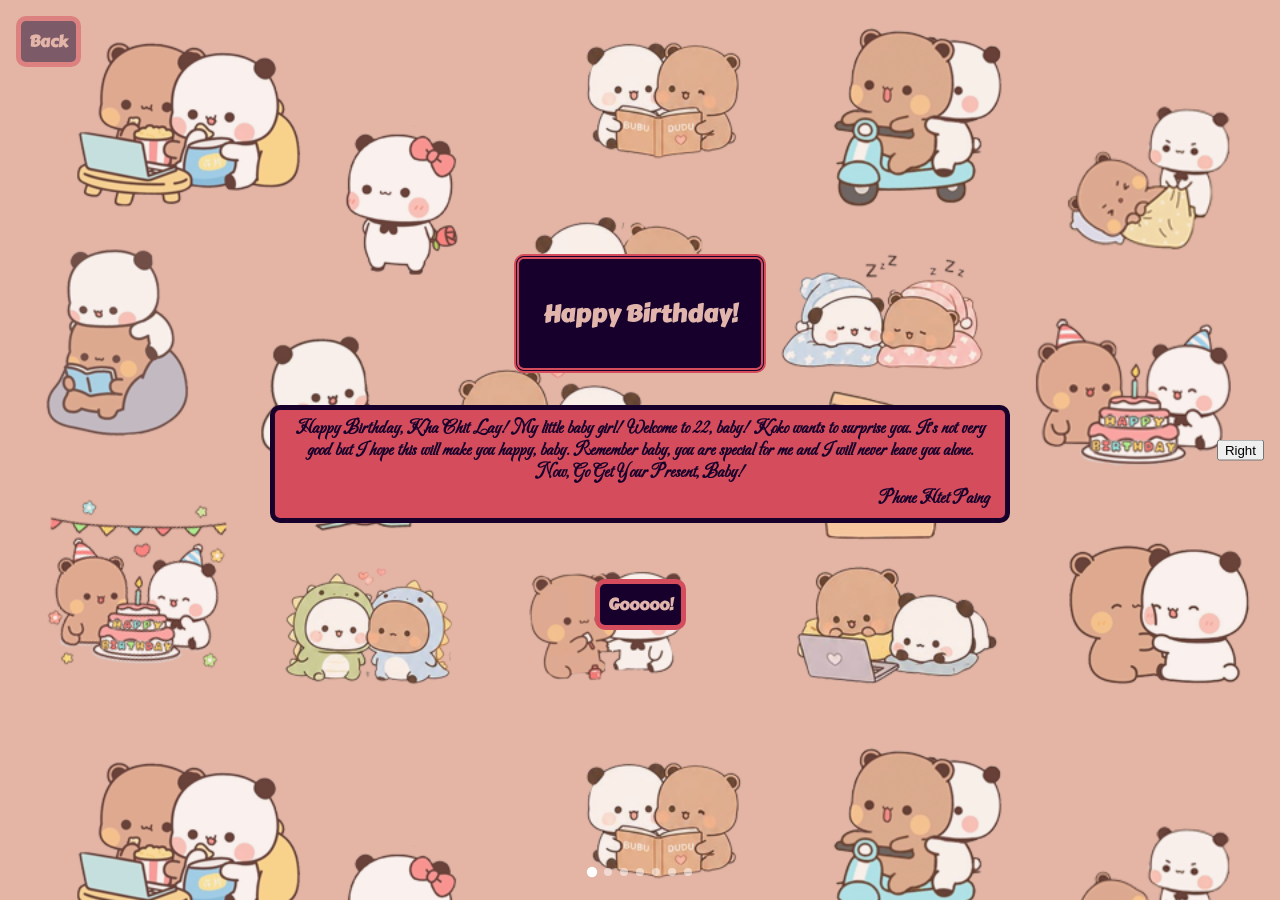
==== src/index.html @ 66996c26 "Welcome State Done | Get Gifts State Developing" ====
<!DOCTYPE html>
<html lang="en">
<head>
    <meta charset="UTF-8">
    <meta name="viewport" content="width=device-width, initial-scale=1.0">
    <title>Happy Birthday!!! Kha Chit Lay!!!</title> 

    <meta name="title" content="Happy Birthday, Kha Chit Lay! ❤️">
    <meta name="description" content="A special birthday surprise for the most beautiful girl in the world. Happy Birthday, Kha Chit Lay!">
    <meta name="keywords" content="happy birthday, birthday surprise, Kha Chit Lay, love, happy birthday website">
    <meta name="author" content="Phone Htet Paing">
    <meta name="theme-color" content="#E4B5A5">

    <meta property="og:type" content="website">
    <meta property="og:url" content="https://www.example.com/">
    <meta property="og:title" content="Happy Birthday, Kha Chit Lay! 🎂">
    <meta property="og:description" content="Click here for a special birthday surprise! I love you!">
    <meta property="og:image" content="https://www.example.com/preview-image.jpg">

    <link rel="stylesheet" href="styles.css"> 
    <script defer src="script.js"></script>
</head>
<body>
    <div class="viewport">
        <div class="track" id="track">
            <section class="state hb active">
                <div class="hb-title-container">
                    <h1>Happy Birthday!</h1>
                </div>
                <div class="hb-message-container">
                    <p class="hb-message">Happy Birthday, Kha Chit Lay! My little baby girl! Welcome to 22, baby! Koko wants to surprise you. It's not very good but I hope this will make you happy, baby. Remember baby, you are special for me and I will never leave you alone. Now, Go Get Your Present, Baby!</p> 
                    <p class="your-bf">Phone Htet Paing</p>
                </div>
                <button class="btn-design" id="go-welcome">Gooooo!</button>
            </section>
            <section class="state welcome">
                <div class="wel-title-container">
                    <h2>Welcome to 22!</h2>
                </div>
                <div class="wel-btn-container">
                    <button class="btn-design" id="get-gifts">Get Gifts!</button>
                    <button class="btn-design" id="gf-day">Girlfriend's Day!</button>
                </div>
            </section>
            <section class="state get-gifts">
                <div class="get-gifts-title">
                    <h2>Get Your Gifts!</h2>
                </div>
                <div class="game-board"></div>
                <div class="controls">
                    <button>New Game</button>
                </div>
            </section>
            <section class="state love-me">
                <h2>Do you love me?</h2>
            </section>
            <section class="state gallery01">
                <h2>Gallery 1</h2>
            </section>
            <section class="state gallery02">
                <h2>Gallery 2</h2>
            </section>
            <section class="state gallery03">
                <h2>Gallery 3</h2>
            </section>
        </div>
    </div>

    <button class="btn left btn-design" id="left-btn">Back</button>
    <button class="btn right" id="right-btn">Right</button>

    <div class="dots">
        <span class="dot active"></span>
        <span class="dot"></span>
        <span class="dot"></span>
        <span class="dot"></span>
        <span class="dot"></span>
        <span class="dot"></span>
        <span class="dot"></span>
    </div>
</body>
</html>
---- src/styles.css ----
@import url('https://fonts.googleapis.com/css2?family=Carattere&family=Carter+One&display=swap'); 

:root 
{
    --main-dark-color: #17002C;
    --main-dark-alter-color: #E1B5AB;
    --main-highlight-color: #D54C5C;
    --second-highlight-color: #783345; 
    --main-font-family: "Carter One", "Carattere", Arial, Helvetica, sans-serif;
}

* { box-sizing: border-box; } 

html, body 
{
    margin: 0; 
    height: 100%; 
    overflow: hidden; 
    color: var(--main-dark-color); 
    font-family: var(--main-font-family); 
}

body 
{
    background-image: url("../images/background/bubu_dudu_background.png");
    /* background-color: var(--main-dark-alter-color); */
    background-size: contain;
}

.viewport 
{
    position: relative; 
    width: 100vw; 
    height: 100vh;
    overflow: hidden; 
}

.track 
{
    position: relative; 
    width: 100%; 
    height: 100%;
}

.state 
{
    position: absolute; 
    inset: 0; 
    display: flex;
    flex-direction: column;
    align-items: center;
    justify-content: center;
    text-align: center;
    padding: 0 1.5rem;
    opacity: 0;
    pointer-events: none;
    transition: opacity 0.5s ease;
}

.state.active {
   opacity: 1;
   pointer-events: auto;
}

.btn 
{
    position: fixed;
    z-index: 20;
    cursor: pointer;
}

.left 
{
    left: 1rem;
    top: 1rem;
}

.right 
{
    right: 1rem;
    top: 50%;
    transform: translateY(-50%);
}

.dots 
{
    position: fixed;
    left: 50%;
    bottom: 1.5rem;
    transform: translateX(-50%);
    display: flex;
    gap: 0.5rem;
    z-index: 20;
}

.dot {
  width: 0.5rem;
  height: 0.5rem;
  border-radius: 50%;
  background: rgba(255, 255, 255, 0.5);
  transition: background 0.25s ease, transform 0.25s ease;
}

.dot.active {
  background: #fff;
  transform: scale(1.3);
}

.hb 
{
    gap: 2rem;
}

.hb-title-container 
{
    background-color: var(--main-dark-color);
    color: var(--main-dark-alter-color);
    padding: 1rem 1.5rem;
    border-radius: 10px;
    border: 5px double var(--main-highlight-color);
    cursor: default;
    text-align: center;
    transition: all 0.5s ease;
}

.hb-title-container:hover 
{
    transform: scale(1.1);
}

.hb-message-container 
{
    width: 60%;
    background-color: var(--main-highlight-color);
    border-radius: 10px;
    border: 5px solid var(--main-dark-color);
    padding: 0.5rem 1rem;
    font-family: "Carattere", "Carter One", Arial, Helvetica, sans-serif;
    font-weight: bold;
    font-size: 1.2rem;
    margin-bottom: 1.5rem;
    cursor: default;
    transition: all 0.5s ease;
}

.hb-message-container:hover 
{
    transform: scale(1.1);
}

.hb-message 
{
    text-align: center;
    margin: 0;
}

.your-bf 
{
    text-align: right;
    margin: 0;
    margin-top: 0.3rem;
}

.btn-design 
{
    background-color: var(--main-dark-color);
    color: var(--main-dark-alter-color);
    padding: 0.5rem;
    font-family: var(--main-font-family);
    font-size: 1rem;
    font-weight: bold;
    border-radius: 10px;
    border: 5px solid var(--main-highlight-color);
    margin-bottom: 1rem;
    cursor: pointer;
    text-align: center;
    transition: all 0.5s ease;
}

.btn-design:hover:not(:disabled) 
{
    background-color: var(--main-dark-alter-color);
    color: var(--main-dark-color);
    border-color: var(--main-dark-color);
    transform: scale(1.1);
}

.btn-design:active:not(:disabled)
{
    transform: scale(0.9);
}

.btn-design:disabled 
{
    opacity: 0.5; 
    cursor: default;
}

@keyframes bounce 
{
    0%, 100% 
    {
        transform: scale(1);
    }   
    50% 
    {
        transform: scale(1.2);
    }
}

.play-bounce-animation 
{
    animation: bounce 0.5s ease;
}

.welcome 
{
    gap: 2rem;
}

.wel-title-container 
{
    background-color: var(--main-dark-color);
    color: var(--main-dark-alter-color);
    text-align: center;
    border: 5px solid var(--main-highlight-color); 
    border-radius: 10px;
    padding: 0.5rem 1rem;
    font-weight: bold;
    font-size: 1.5rem;
    cursor: default;
    transition: all 0.5s ease;
}

.wel-title-container:hover 
{
    transform: scale(1.1);
}

.wel-btn-container 
{
    display: flex;
    flex-direction: column;
    gap: 1rem;
    text-align: center;
}

.get-gifts-title 
{
    background-color: var(--main-dark-color);
    color: var(--main-dark-alter-color);
    padding: 0.5rem 1rem;
    text-align: center;
}
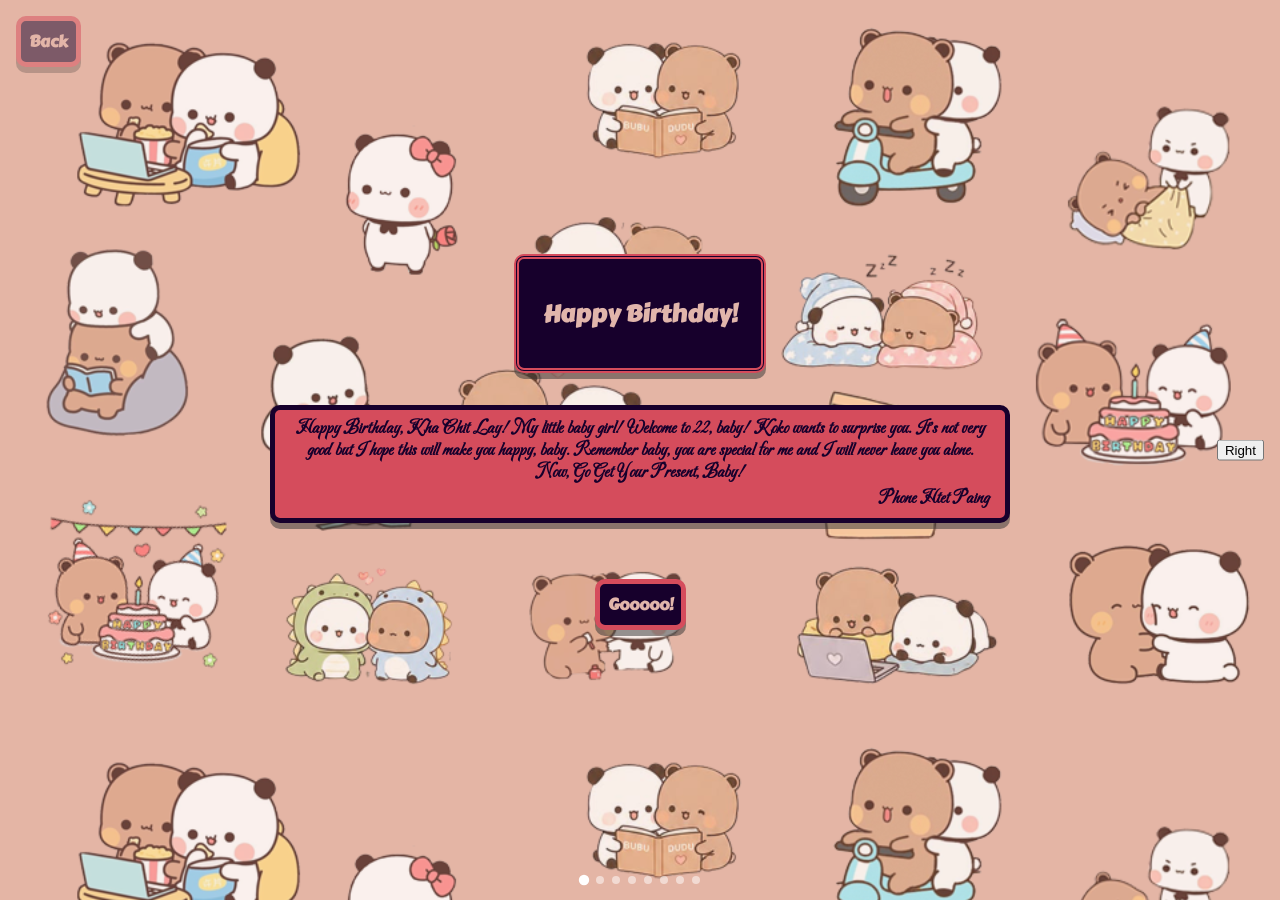
==== commit 3c32a23b: "Get Your Gifts State Done | Reward State Added | Change Title Element Active State Style" ====
--- a/src/index.html
+++ b/src/index.html
@@ -46,9 +46,10 @@
                 <div class="get-gifts-title">
                     <h2>Get Your Gifts!</h2>
                 </div>
-                <div class="game-board"></div>
-                <div class="controls">
-                    <button>New Game</button>
+                <div class="game-board" id="game_board"></div>
+                <div class="get-gifts-btn-container">
+                    <button class="btn-design" id="new_game_btn">New Game</button>
+                    <button class="btn-design" id="reward_gifts_btn">Get Gifts!</button>
                 </div>
             </section>
             <section class="state love-me">
@@ -62,6 +63,9 @@
             </section>
             <section class="state gallery03">
                 <h2>Gallery 3</h2>
+            </section>
+            <section class="state reward">
+                <h2>Congratulations</h2>
             </section>
         </div>
     </div>
@@ -77,6 +81,7 @@
         <span class="dot"></span>
         <span class="dot"></span>
         <span class="dot"></span>
+        <span class="dot"></span>
     </div>
 </body>
 </html>
--- a/src/styles.css
+++ b/src/styles.css
@@ -86,7 +86,7 @@
 {
     position: fixed;
     left: 50%;
-    bottom: 1.5rem;
+    bottom: 1rem;
     transform: translateX(-50%);
     display: flex;
     gap: 0.5rem;
@@ -120,12 +120,18 @@
     border: 5px double var(--main-highlight-color);
     cursor: default;
     text-align: center;
+    box-shadow: 0 6px 0 rgba(50, 50, 50, 0.5); 
     transition: all 0.5s ease;
 }
 
 .hb-title-container:hover 
 {
     transform: scale(1.1);
+}
+
+.hb-title-container:active 
+{
+    transform: scale(0.9);
 }
 
 .hb-message-container 
@@ -140,12 +146,18 @@
     font-size: 1.2rem;
     margin-bottom: 1.5rem;
     cursor: default;
+    box-shadow: 0 6px 0 rgba(50, 50, 50, 0.5); 
     transition: all 0.5s ease;
 }
 
 .hb-message-container:hover 
 {
     transform: scale(1.1);
+}
+
+.hb-message-container:active 
+{
+    transform: scale(0.9);
 }
 
 .hb-message 
@@ -174,6 +186,7 @@
     margin-bottom: 1rem;
     cursor: pointer;
     text-align: center;
+    box-shadow: 0 6px 0 rgba(50, 50, 50, 0.5); 
     transition: all 0.5s ease;
 }
 
@@ -229,12 +242,18 @@
     font-weight: bold;
     font-size: 1.5rem;
     cursor: default;
+    box-shadow: 0 6px 0 rgba(50, 50, 50, 0.5); 
     transition: all 0.5s ease;
 }
 
 .wel-title-container:hover 
 {
     transform: scale(1.1);
+}
+
+.wel-title-container:active 
+{
+    transform: scale(0.9); 
 }
 
 .wel-btn-container 
@@ -245,10 +264,117 @@
     text-align: center;
 }
 
+.get-gifts 
+{
+    gap: 0.5rem;
+}
+
 .get-gifts-title 
 {
     background-color: var(--main-dark-color);
     color: var(--main-dark-alter-color);
-    padding: 0.5rem 1rem;
-    text-align: center;
-}
+    text-align: center;
+    border: 5px solid var(--main-highlight-color);
+    border-radius: 10px;
+    cursor: default;
+    transition: all 0.5s ease;
+    display: flex;
+    justify-content: center;
+    align-items: center;
+    height: 60px;
+    width: 450px;
+    box-shadow: 0 6px 0 rgba(50, 50, 50, 0.5); 
+}
+
+.get-gifts-title:hover 
+{
+    transform: scale(1.1);
+}
+
+.get-gifts-title:active 
+{
+    transform: scale(0.9);
+}
+
+.get-gifts-btn-container 
+{
+    display: flex;
+    gap: 1.5rem; 
+    align-items: center;
+    justify-content: center;
+}
+
+.game-board 
+{
+    display: grid; 
+    grid-template-columns: repeat(6, 1fr); 
+    gap: 0.5rem;
+    width: 450px;
+}
+
+.card 
+{
+    background: transparent; 
+    aspect-ratio: 1; 
+    cursor: pointer; 
+    position: relative; 
+    transform-style: preserve-3d; 
+    transition: transform 0.5s;
+}
+
+.card:hover 
+{
+    transform: scale(1.1); 
+} 
+
+.card.flipped 
+{
+    transform: rotateY(180deg);
+}
+
+.card.flipped:hover 
+{
+    transform: rotateY(180deg) scale(1.08);
+}
+
+.card.matched 
+{
+    pointer-events: none;
+}
+
+.card-front, .card-back 
+{
+    position: absolute; 
+    width: 100%; 
+    height: 100%; 
+    backface-visibility: hidden;
+    border-radius: 10px; 
+    display: flex; 
+    justify-content: center; 
+    align-items: center; 
+}
+
+.card-front 
+{
+    background-color: var(--main-dark-color); 
+    overflow: hidden;
+    box-shadow: 0 6px 0 rgba(50, 50, 50, 0.5); 
+    border: 3px solid var(--main-highlight-color); 
+}
+
+.card-back 
+{
+    background-color: var(--main-dark-color); 
+    transform: rotateY(180deg); 
+    overflow: hidden; 
+    box-shadow: 0 6px 0 rgba(50, 50, 50, 0.5); 
+    border: 3px solid var(--main-highlight-color); 
+}
+
+.card-back img, .card-front img 
+{
+    width: 100%; 
+    height: 100%; 
+    object-fit: cover; 
+}
+
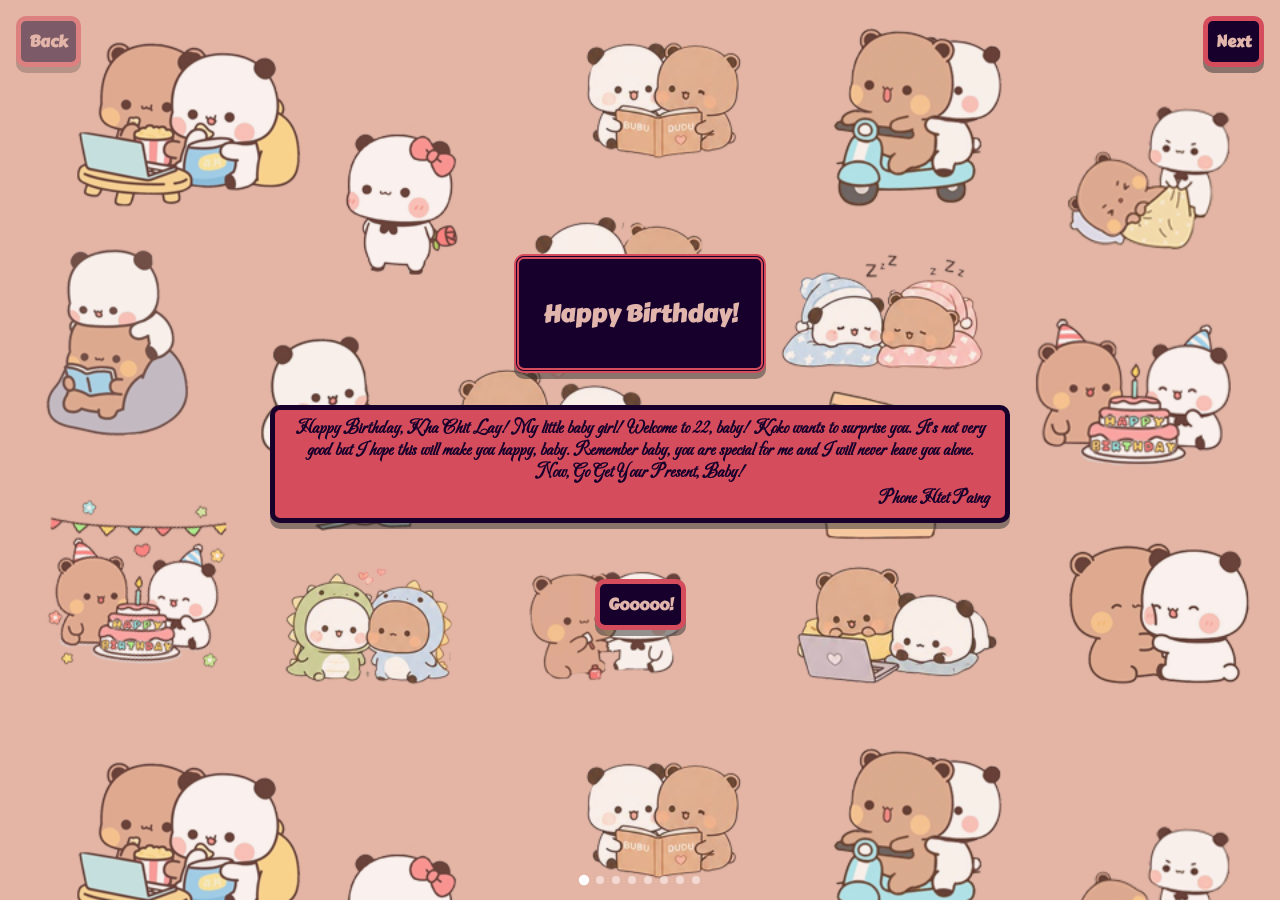
==== commit 504295f6: "Gallery Frame Implemented | Next Button Added" ====
--- a/src/index.html
+++ b/src/index.html
@@ -24,17 +24,17 @@
     <div class="viewport">
         <div class="track" id="track">
             <section class="state hb active">
-                <div class="hb-title-container">
+                <div class="hb-title-container mouse-react">
                     <h1>Happy Birthday!</h1>
                 </div>
-                <div class="hb-message-container">
+                <div class="hb-message-container mouse-react">
                     <p class="hb-message">Happy Birthday, Kha Chit Lay! My little baby girl! Welcome to 22, baby! Koko wants to surprise you. It's not very good but I hope this will make you happy, baby. Remember baby, you are special for me and I will never leave you alone. Now, Go Get Your Present, Baby!</p> 
                     <p class="your-bf">Phone Htet Paing</p>
                 </div>
                 <button class="btn-design" id="go-welcome">Gooooo!</button>
             </section>
             <section class="state welcome">
-                <div class="wel-title-container">
+                <div class="wel-title-container mouse-react">
                     <h2>Welcome to 22!</h2>
                 </div>
                 <div class="wel-btn-container">
@@ -43,7 +43,7 @@
                 </div>
             </section>
             <section class="state get-gifts">
-                <div class="get-gifts-title">
+                <div class="get-gifts-title mouse-react">
                     <h2>Get Your Gifts!</h2>
                 </div>
                 <div class="game-board" id="game_board"></div>
@@ -53,16 +53,31 @@
                 </div>
             </section>
             <section class="state love-me">
-                <h2>Do you love me?</h2>
+                <div class="love-me-title-container mouse-react">
+                    <h2>Do you love me?</h2>
+                </div>
+                <div class="love-me-btn-container">
+                    <button class="btn-design" id="love-yes">Yes!</button>
+                    <button class="btn-design" id="love-no">No!</button>
+                </div>
             </section>
-            <section class="state gallery01">
-                <h2>Gallery 1</h2>
+            <section class="state gallery">
+                <div class="gallery-title-container mouse-react">
+                    <h2>Gallery 1</h2>
+                </div>
+                <div class="gallery-group"></div>
             </section>
-            <section class="state gallery02">
-                <h2>Gallery 2</h2>
+            <section class="state gallery">
+                <div class="gallery-title-container mouse-react">
+                    <h2>Gallery 2</h2>
+                </div>
+                <div class="gallery-group"></div>
             </section>
-            <section class="state gallery03">
-                <h2>Gallery 3</h2>
+            <section class="state gallery">
+                <div class="gallery-title-container mouse-react">
+                    <h2>Gallery 3</h2>
+                </div>
+                <div class="gallery-group"></div>
             </section>
             <section class="state reward">
                 <h2>Congratulations</h2>
@@ -71,7 +86,7 @@
     </div>
 
     <button class="btn left btn-design" id="left-btn">Back</button>
-    <button class="btn right" id="right-btn">Right</button>
+    <button class="btn right btn-design" id="right-btn">Next</button>
 
     <div class="dots">
         <span class="dot active"></span>
--- a/src/styles.css
+++ b/src/styles.css
@@ -78,8 +78,7 @@
 .right 
 {
     right: 1rem;
-    top: 50%;
-    transform: translateY(-50%);
+    top: 1rem;
 }
 
 .dots 
@@ -106,6 +105,21 @@
   transform: scale(1.3);
 }
 
+.mouse-react 
+{
+    transition: all 0.5s ease;
+}
+
+.mouse-react:hover 
+{
+    transform: scale(1.1);
+}
+
+.mouse-react:active 
+{
+    transform: scale(0.9);
+}
+
 .hb 
 {
     gap: 2rem;
@@ -121,17 +135,6 @@
     cursor: default;
     text-align: center;
     box-shadow: 0 6px 0 rgba(50, 50, 50, 0.5); 
-    transition: all 0.5s ease;
-}
-
-.hb-title-container:hover 
-{
-    transform: scale(1.1);
-}
-
-.hb-title-container:active 
-{
-    transform: scale(0.9);
 }
 
 .hb-message-container 
@@ -147,17 +150,6 @@
     margin-bottom: 1.5rem;
     cursor: default;
     box-shadow: 0 6px 0 rgba(50, 50, 50, 0.5); 
-    transition: all 0.5s ease;
-}
-
-.hb-message-container:hover 
-{
-    transform: scale(1.1);
-}
-
-.hb-message-container:active 
-{
-    transform: scale(0.9);
 }
 
 .hb-message 
@@ -243,17 +235,6 @@
     font-size: 1.5rem;
     cursor: default;
     box-shadow: 0 6px 0 rgba(50, 50, 50, 0.5); 
-    transition: all 0.5s ease;
-}
-
-.wel-title-container:hover 
-{
-    transform: scale(1.1);
-}
-
-.wel-title-container:active 
-{
-    transform: scale(0.9); 
 }
 
 .wel-btn-container 
@@ -277,23 +258,12 @@
     border: 5px solid var(--main-highlight-color);
     border-radius: 10px;
     cursor: default;
-    transition: all 0.5s ease;
     display: flex;
     justify-content: center;
     align-items: center;
     height: 60px;
     width: 450px;
     box-shadow: 0 6px 0 rgba(50, 50, 50, 0.5); 
-}
-
-.get-gifts-title:hover 
-{
-    transform: scale(1.1);
-}
-
-.get-gifts-title:active 
-{
-    transform: scale(0.9);
 }
 
 .get-gifts-btn-container 
@@ -378,3 +348,69 @@
     object-fit: cover; 
 }
 
+.love-me 
+{
+    display: flex;
+    gap: 2rem;
+    flex-direction: column;
+}
+
+.love-me-title-container 
+{
+    background-color: var(--main-dark-color);
+    color: var(--main-dark-alter-color);
+    padding: 0 3rem;
+    border: 5px solid var(--main-highlight-color);
+    border-radius: 10px;
+    text-align: center;
+    font-weight: bold;
+    font-size: 2rem;
+    cursor: default; 
+    box-shadow: 0 6px 0 rgba(50, 50, 50, 0.5); 
+    margin-bottom: 3rem;
+}
+
+.love-me-btn-container 
+{
+    display: flex;
+    justify-content: center;
+    align-items: center;
+    gap: 3rem;
+    margin-bottom: 3rem;
+}
+
+#love-no 
+{
+    z-index: 30;
+}
+
+.gallery 
+{
+    display: flex; 
+    flex-direction: column;
+    gap: 0.5rem;
+}
+
+.gallery-title-container 
+{
+    background-color: var(--main-dark-color);
+    color: var(--main-dark-alter-color);
+    display: flex; 
+    justify-content: center;
+    align-items: center;
+    text-align: center;
+    height: 60px;
+    width: 850px;
+    border: 5px solid var(--main-highlight-color);
+    border-radius: 10px;
+    cursor: default;
+}
+
+.gallery-group 
+{
+    background-color: var(--main-dark-color);
+    border: 5px solid var(--main-highlight-color);
+    border-radius: 10px;
+    width: 850px;
+    height: 340px;
+}
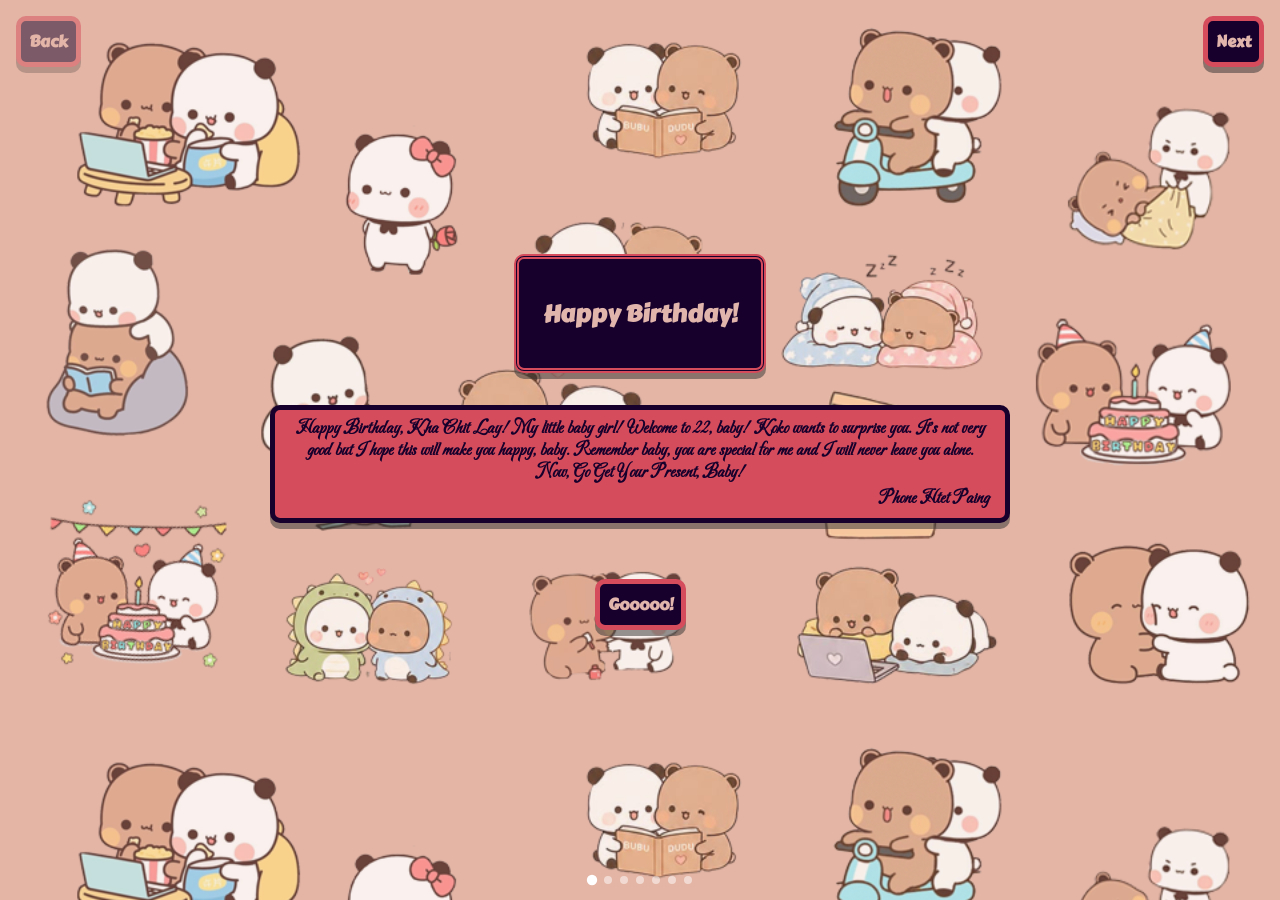
==== commit bf6dbc77: "Gallery 2 Done" ====
--- a/src/index.html
+++ b/src/index.html
@@ -65,19 +65,13 @@
                 <div class="gallery-title-container mouse-react">
                     <h2>Gallery 1</h2>
                 </div>
-                <div class="gallery-group"></div>
+                <div class="gallery-group g1"><img src="../images/gallery/hb_gallery01.png" alt="gallery 1"></div>
             </section>
             <section class="state gallery">
                 <div class="gallery-title-container mouse-react">
                     <h2>Gallery 2</h2>
                 </div>
-                <div class="gallery-group"></div>
-            </section>
-            <section class="state gallery">
-                <div class="gallery-title-container mouse-react">
-                    <h2>Gallery 3</h2>
-                </div>
-                <div class="gallery-group"></div>
+                <div class="gallery-group"><img src="../images/gallery/hb_gallery02.png" alt="gallery 2"></div>
             </section>
             <section class="state reward">
                 <h2>Congratulations</h2>
@@ -96,7 +90,6 @@
         <span class="dot"></span>
         <span class="dot"></span>
         <span class="dot"></span>
-        <span class="dot"></span>
     </div>
 </body>
 </html>
--- a/src/styles.css
+++ b/src/styles.css
@@ -413,4 +413,13 @@
     border-radius: 10px;
     width: 850px;
     height: 340px;
-}
+    overflow: hidden;
+}
+
+.gallery-group img 
+{
+    position: relative;
+    left: -10px;
+    top: -10px;
+    object-fit: cover;
+}
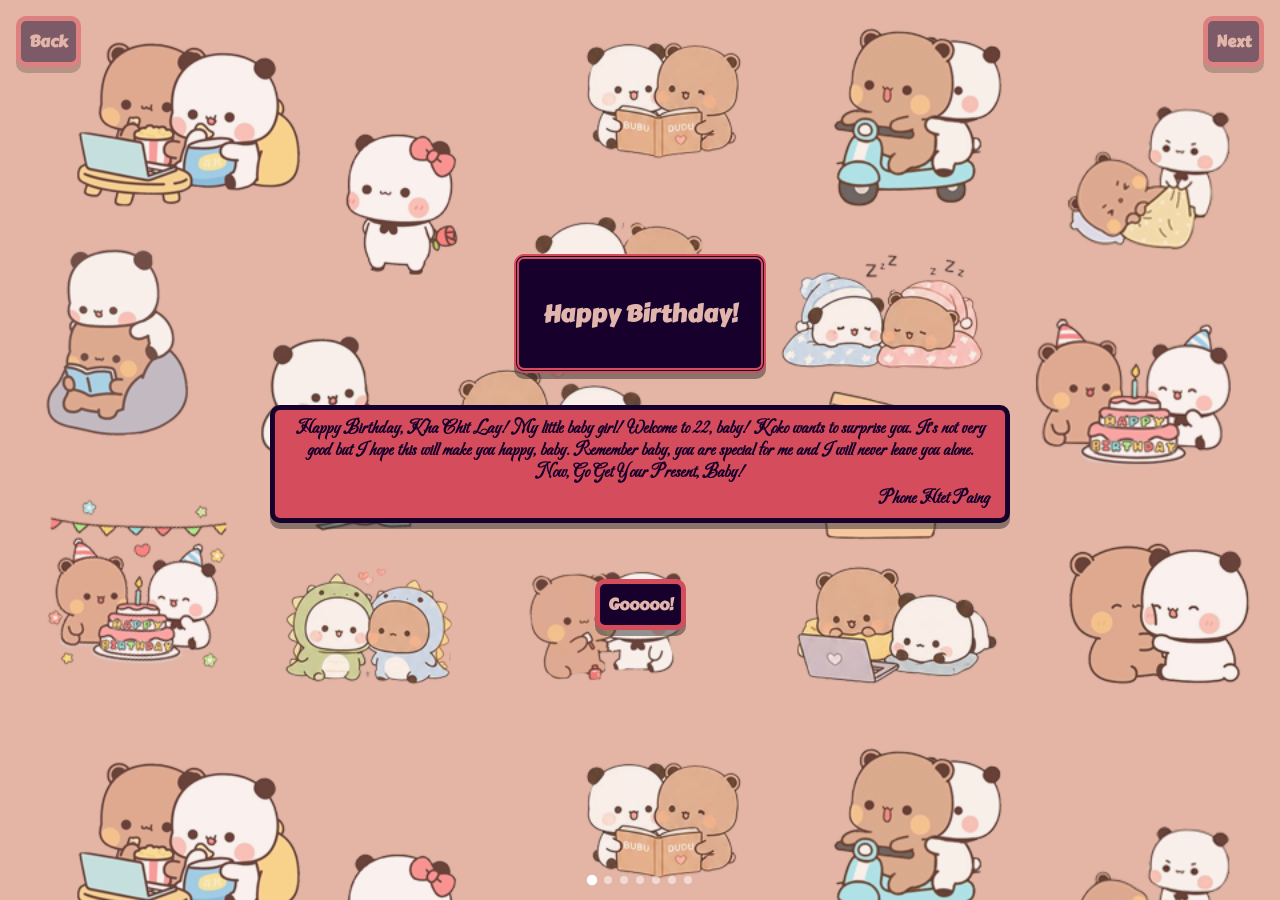
==== commit 4485def2: "Reward Nav Button Added | State Flow Fixed" ====
--- a/src/index.html
+++ b/src/index.html
@@ -74,7 +74,33 @@
                 <div class="gallery-group"><img src="../images/gallery/hb_gallery02.png" alt="gallery 2"></div>
             </section>
             <section class="state reward">
-                <h2>Congratulations</h2>
+                <div class="reward-title-container mouse-react">
+                    <h2>Congratulations</h2>
+                </div>
+                <div class="reward-gifts-container">
+                    <div class="reward-card-container">
+                        <div class="reward-card">
+                            <div class="reward-card-front"><img src="../images/reward_gifts_img/cover_present_img.png"></div>
+                            <div class="reward-card-back"><img src="../images/reward_gifts_img/reward_img01.png"></div>
+                        </div>
+                    </div>
+                    <div class="reward-card-container">
+                        <div class="reward-card">
+                            <div class="reward-card-front"><img src="../images/reward_gifts_img/cover_present_img.png"></div>
+                            <div class="reward-card-back"><img src="../images/reward_gifts_img/reward_img02.png"></div>
+                        </div>
+                    </div>
+                    <div class="reward-card-container">
+                        <div class="reward-card">
+                            <div class="reward-card-front"><img src="../images/reward_gifts_img/cover_present_img.png"></div>
+                            <div class="reward-card-back"><img src="../images/reward_gifts_img/reward_img03.png"></div>
+                        </div>
+                    </div>
+                </div>
+                <div class="reward-nav-container">
+                    <button class="btn-design" id="reward-home-nav">Home</button> 
+                    <button class="btn-design" id="reward-gf-day-nav">Girlfriend's Day!</button>
+                </div>
             </section>
         </div>
     </div>
--- a/src/styles.css
+++ b/src/styles.css
@@ -404,6 +404,7 @@
     border: 5px solid var(--main-highlight-color);
     border-radius: 10px;
     cursor: default;
+    box-shadow: 0 6px 0 rgba(50, 50, 50, 0.5); 
 }
 
 .gallery-group 
@@ -414,6 +415,7 @@
     width: 850px;
     height: 340px;
     overflow: hidden;
+    box-shadow: 0 6px 0 rgba(50, 50, 50, 0.5); 
 }
 
 .gallery-group img 
@@ -423,3 +425,95 @@
     top: -10px;
     object-fit: cover;
 }
+
+.reward 
+{
+    display: flex;
+    flex-direction: column;
+    gap: 1rem;
+}
+
+.reward-title-container 
+{
+    background-color: var(--main-dark-color);
+    color: var(--main-dark-alter-color);
+    padding: 0 2rem;
+    border: 5px solid var(--main-highlight-color); 
+    border-radius: 10px;
+    box-shadow: 0 6px 0 rgba(50, 50, 50, 0.5); 
+    cursor: default;
+}
+
+.reward-gifts-container 
+{
+    width: 850px;
+    height: 250px;
+    display: flex;
+    gap: 1rem;
+    justify-content: space-evenly; 
+    align-items: center;
+}
+
+.reward-card-container 
+{
+    width: 190px;
+    height: 190px;
+    perspective: 500px;
+    transition: transform 0.5s ease;
+}
+
+.reward-card-container:hover 
+{
+    transform: translateY(-8px) scale(1.1); 
+}
+
+.flip 
+{
+    transform: rotateY(180deg);
+}
+
+.reward-card 
+{
+    height: 100%;
+    width: 100%; 
+    position: relative; 
+    cursor: pointer; 
+    transition: transform 1s ease;
+    transform-style: preserve-3d;
+}
+
+.reward-card-front, .reward-card-back 
+{
+    height: 100%; 
+    width: 100%; 
+    border-radius: 10px;
+    display: flex; 
+    justify-content: center;
+    align-items: center; 
+    box-shadow: 0 6px 0 rgba(50, 50, 50, 0.5); 
+    position: absolute; 
+    backface-visibility: hidden;
+    background-color: var(--main-dark-color); 
+    overflow: hidden;
+    border: 3px solid var(--main-highlight-color);
+}
+
+.reward-card-front img, .reward-card-back img 
+{
+    width: 100%;
+    height: 100%;
+    object-fit: cover;
+}
+
+.reward-card-back 
+{
+    transform: rotateY(180deg);
+}
+
+.reward-nav-container 
+{
+    display: flex;
+    gap: 3rem;
+    justify-content: center;
+    align-items: center;
+}
